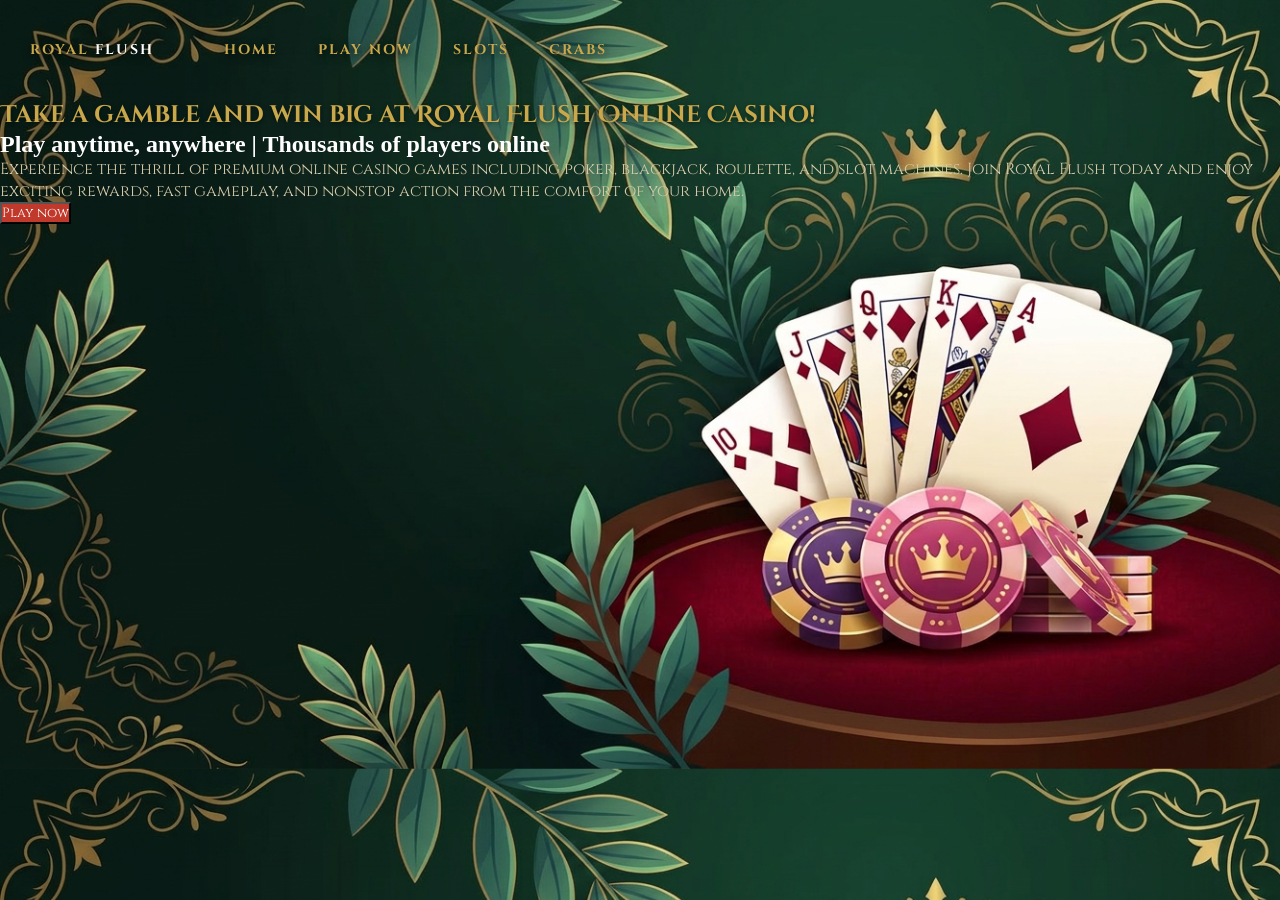
==== index.html @ 677800b7 "start på index side" ====
<!DOCTYPE html>
<html lang="en">

<head>
    <meta charset="UTF-8">
    <meta name="viewport" content="width=device-width, initial-scale=1.0">
    <title>Document</title>
    <link rel="stylesheet" href="style.css">
    <link rel="stylesheet" href="index.css">
    <link href="https://fonts.googleapis.com/css2?family=Cinzel+Decorative:wght@700&family=Cinzel:wght@400;700&display=swap" rel="stylesheet">
</head>

<body>
    <nav>
            <a>Royal <span class="flush">Flush</span></a>
            <div class="container1">
                <a>Home</a>
                <a>Play now</a>
                <a>Slots</a>
                <a>Crabs</a>
            </div>
    </nav>
    <section id="hero">
        <h1>Take a gamble and win big at Royal Flush Online Casino!</h1>
        <h2>Play anytime, anywhere | Thousands of players online</h2>
        <p>Experience the thrill of premium online casino games including poker, blackjack, roulette, and slot machines. Join Royal Flush today and enjoy exciting rewards, fast gameplay, and nonstop action from the comfort of your home.</p>
        <button>Play now</button>
    </section>

</body>

</html>
---- style.css ----
* {
    margin: 0;
    padding: 0;
    box-sizing: border-box;
    color: white;
}

img {
    display: block;
    width: 100%;
}
---- index.css ----
body {
    background-image: url(bilder/gemini.png);
    background-size: cover;
}

h1 {
    color: #C9A84C;
    text-shadow: 0 1px 4px rgba(0, 0, 0, 0.5);
    font-family: 'Cinzel Decorative', serif;
}

nav {
    display: flex;
    align-items: center;
    padding: 30px;
    gap: 60px;
}

.container1 {
    display: flex;
    align-items: center;
    padding: 10px;
    gap: 40px;
}

h2 {
    color: #ffffff;
}

p {
    color: #d4c9a8;
    font-family: 'Cinzel', serif;
}

button {
    background-color: #C0392B;
    font-family: 'Cinzel', serif;
}

nav a {
    font-family: 'Cinzel', serif;
    letter-spacing: 2px;
    text-transform: uppercase;
    color: #C9A84C;
    font-size: 14px;
    font-weight: 700;
    text-shadow: 0 2px 8px rgba(0, 0, 0, 0.8);
}
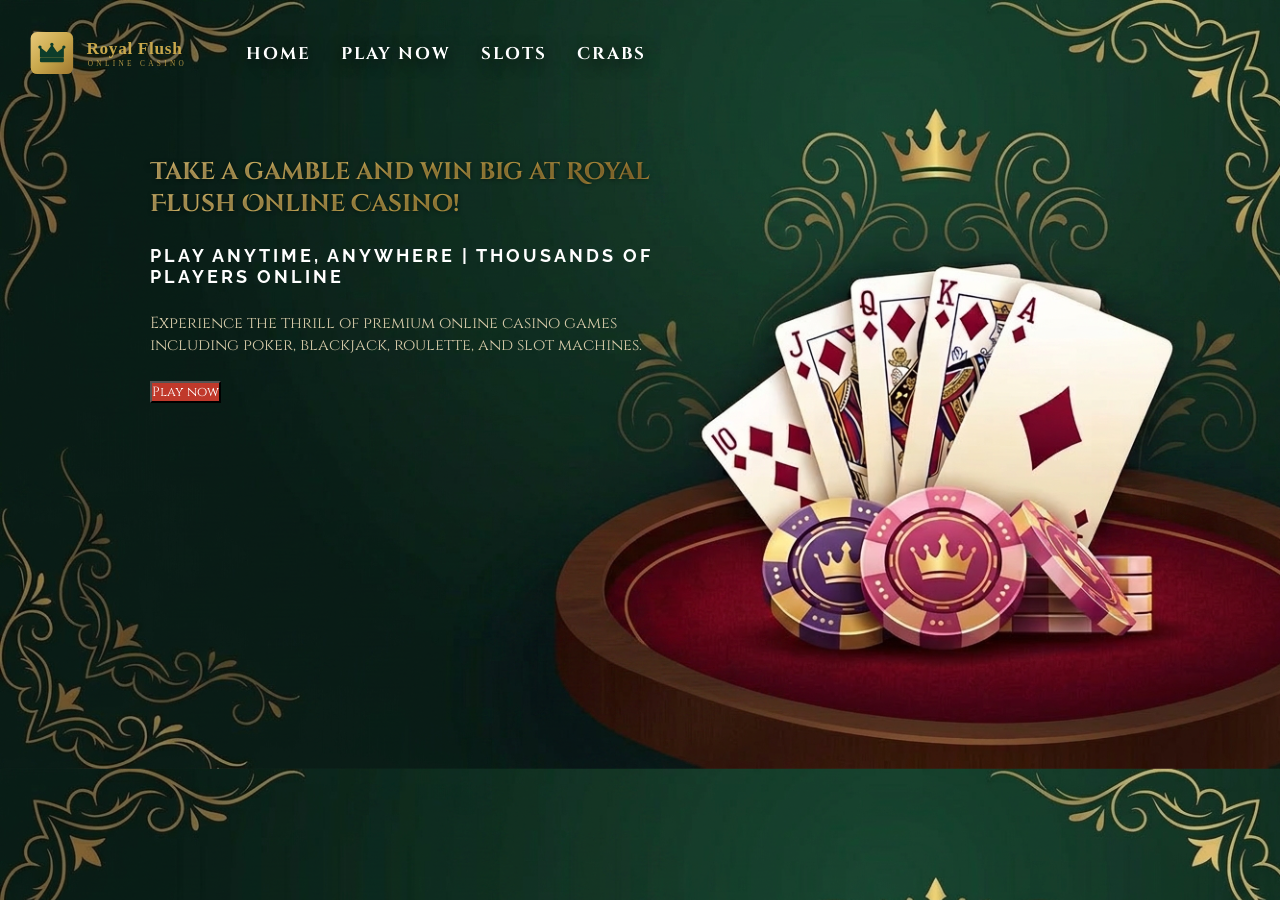
==== commit 752ff62d: "3" ====
--- a/index.html
+++ b/index.html
@@ -7,24 +7,29 @@
     <title>Document</title>
     <link rel="stylesheet" href="style.css">
     <link rel="stylesheet" href="index.css">
-    <link href="https://fonts.googleapis.com/css2?family=Cinzel+Decorative:wght@700&family=Cinzel:wght@400;700&display=swap" rel="stylesheet">
+    <link
+        href="https://fonts.googleapis.com/css2?family=Cinzel+Decorative:wght@700&family=Cinzel:wght@400;700&family=Raleway:wght@400;600;700&display=swap"
+        rel="stylesheet">
 </head>
 
 <body>
     <nav>
-            <a>Royal <span class="flush">Flush</span></a>
-            <div class="container1">
-                <a>Home</a>
-                <a>Play now</a>
-                <a>Slots</a>
-                <a>Crabs</a>
-            </div>
+        <img src="bilder/royal-flush-logo-utenbakgrunn.svg" alt="logo">
+        <div class="container1">
+            <a href="">Home</a>
+            <a href="">Play now</a>
+            <a href="">Slots</a>
+            <a href="">Crabs</a>
+        </div>
     </nav>
     <section id="hero">
-        <h1>Take a gamble and win big at Royal Flush Online Casino!</h1>
-        <h2>Play anytime, anywhere | Thousands of players online</h2>
-        <p>Experience the thrill of premium online casino games including poker, blackjack, roulette, and slot machines. Join Royal Flush today and enjoy exciting rewards, fast gameplay, and nonstop action from the comfort of your home.</p>
-        <button>Play now</button>
+        <div class="textbox">
+            <h1>Take a gamble and win big at Royal Flush Online Casino!</h1>
+            <h2>Play anytime, anywhere | Thousands of players online</h2>
+            <p>Experience the thrill of premium online casino games including poker, blackjack, roulette, and slot
+                machines.</p>
+            <button>Play now</button>
+        </div>
     </section>
 
 </body>
--- a/index.css
+++ b/index.css
@@ -1,10 +1,17 @@
 body {
-    background-image: url(bilder/gemini.png);
+    background-image: url(bilder/gemini2.png);
     background-size: cover;
 }
 
+#hero {
+    width: 100%;
+}
+
 h1 {
-    color: #C9A84C;
+    background: linear-gradient(135deg, #e8c97a, #C9A84C, #a07830);
+    -webkit-background-clip: text;
+    -webkit-text-fill-color: transparent;
+    background-clip: text;
     text-shadow: 0 1px 4px rgba(0, 0, 0, 0.5);
     font-family: 'Cinzel Decorative', serif;
 }
@@ -12,19 +19,24 @@
 nav {
     display: flex;
     align-items: center;
-    padding: 30px;
-    gap: 60px;
+    padding: 20px;
+    gap: 30px;
+    position: sticky;
 }
 
 .container1 {
     display: flex;
     align-items: center;
     padding: 10px;
-    gap: 40px;
+    gap: 30px;
 }
 
 h2 {
-    color: #ffffff;
+    font-family: 'Raleway';
+    font-weight: 700;
+    letter-spacing: 3px;
+    text-transform: uppercase;
+    font-size: 18px;
 }
 
 p {
@@ -35,14 +47,29 @@
 button {
     background-color: #C0392B;
     font-family: 'Cinzel', serif;
+    width: fit-content;
 }
 
 nav a {
     font-family: 'Cinzel', serif;
     letter-spacing: 2px;
     text-transform: uppercase;
-    color: #C9A84C;
-    font-size: 14px;
+    color: #ffffff;
+    font-size: 17px;
     font-weight: 700;
-    text-shadow: 0 2px 8px rgba(0, 0, 0, 0.8);
+    text-shadow: 0 4px 16px rgba(0, 0, 0, 0.8);
+    text-decoration: none;
+}
+
+nav img {
+    width: 15%;
+}
+
+.textbox {
+    width: 55%;
+    display: flex;
+    flex-direction: column;
+    padding-left: 150px;
+    padding-top: 50px;
+    gap: 25px;
 }
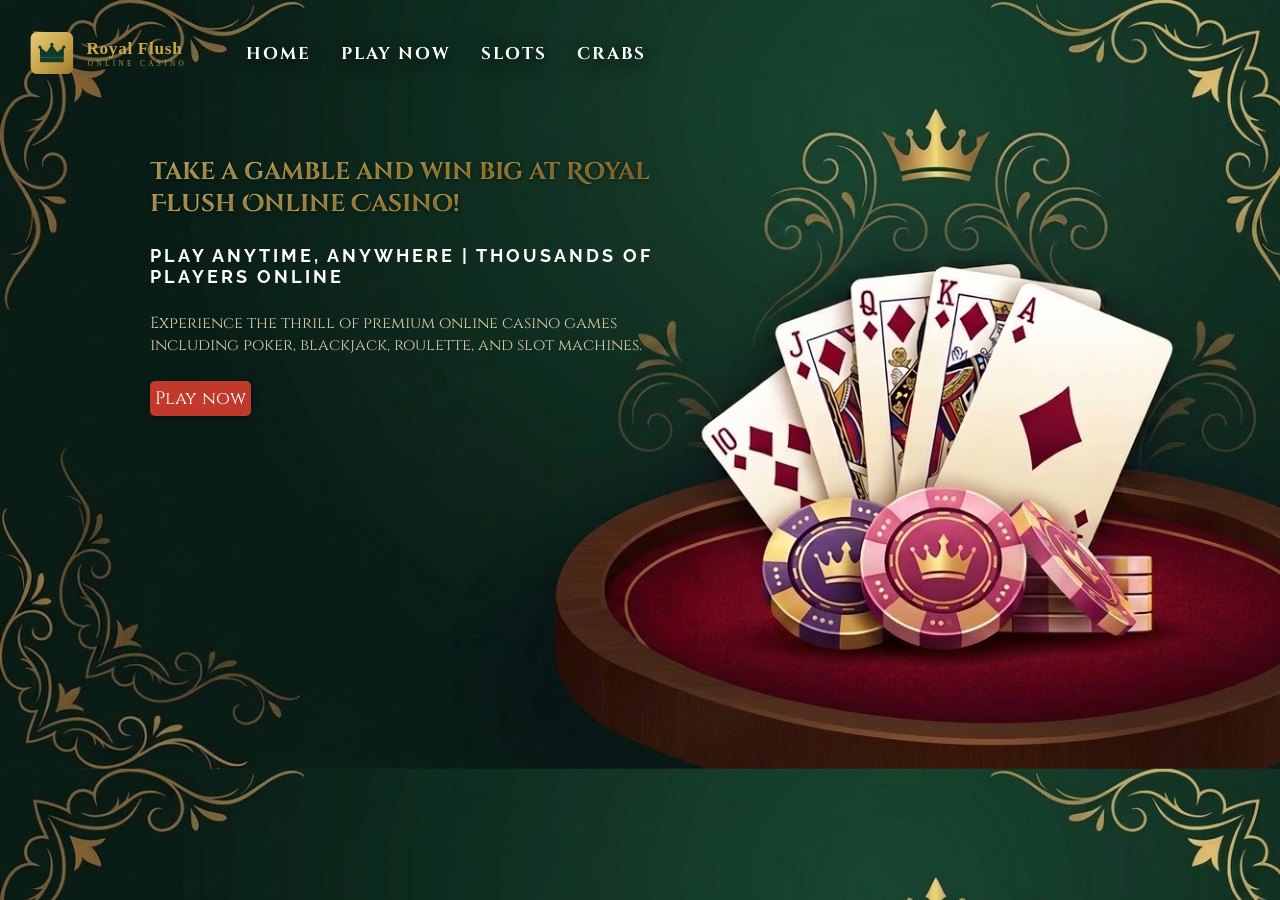
==== commit 4e4bc5cc: "start pa slots" ====
--- a/index.html
+++ b/index.html
@@ -7,9 +7,6 @@
     <title>Document</title>
     <link rel="stylesheet" href="style.css">
     <link rel="stylesheet" href="index.css">
-    <link
-        href="https://fonts.googleapis.com/css2?family=Cinzel+Decorative:wght@700&family=Cinzel:wght@400;700&family=Raleway:wght@400;600;700&display=swap"
-        rel="stylesheet">
 </head>
 
 <body>
@@ -18,7 +15,7 @@
         <div class="container1">
             <a href="">Home</a>
             <a href="">Play now</a>
-            <a href="">Slots</a>
+            <a href="slots.html">Slots</a>
             <a href="">Crabs</a>
         </div>
     </nav>
@@ -26,8 +23,7 @@
         <div class="textbox">
             <h1>Take a gamble and win big at Royal Flush Online Casino!</h1>
             <h2>Play anytime, anywhere | Thousands of players online</h2>
-            <p>Experience the thrill of premium online casino games including poker, blackjack, roulette, and slot
-                machines.</p>
+            <p>Experience the thrill of premium online casino games including poker, blackjack, roulette, and slot machines.</p>
             <button>Play now</button>
         </div>
     </section>
--- a/style.css
+++ b/style.css
@@ -1,3 +1,4 @@
+@import url(https://fonts.googleapis.com/css2?family=Cinzel+Decorative:wght@700&family=Cinzel:wght@400;700&family=Raleway:wght@400;600;700&display=swap);
 * {
     margin: 0;
     padding: 0;
--- a/index.css
+++ b/index.css
@@ -48,8 +48,18 @@
     background-color: #C0392B;
     font-family: 'Cinzel', serif;
     width: fit-content;
+    border: 0;
+    border-radius: 5px;
+    font-optical-sizing: auto;
+    padding: 5px;
+    font-size: large;
+    box-shadow: 0 2px 8px rgba(0,0,0,0.4);
+    cursor: pointer;
+    
 }
-
+button:hover{
+    background-color: #a13124;
+}
 nav a {
     font-family: 'Cinzel', serif;
     letter-spacing: 2px;
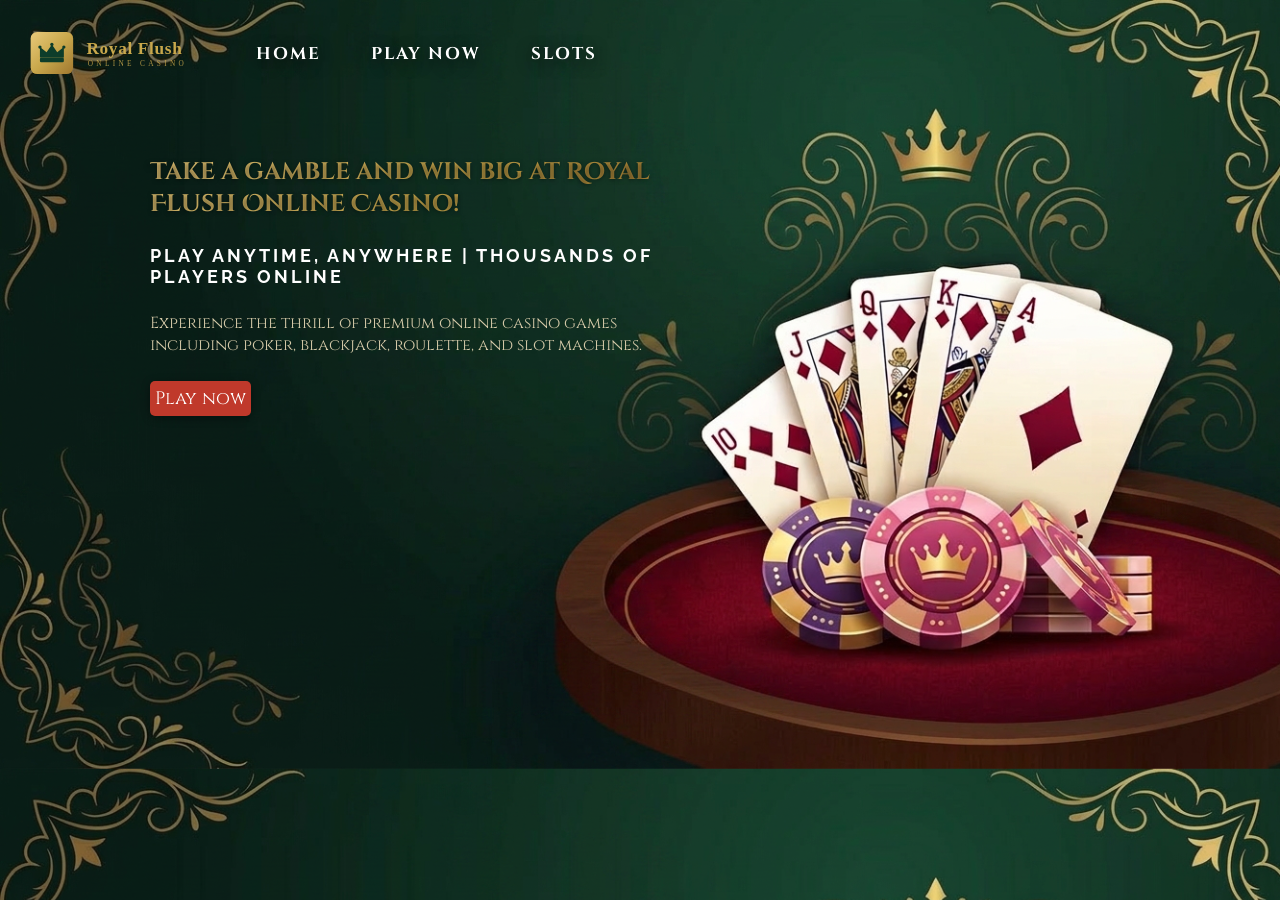
==== commit cbcf7397: "mandag 01.06" ====
--- a/index.html
+++ b/index.html
@@ -14,9 +14,8 @@
         <img src="bilder/royal-flush-logo-utenbakgrunn.svg" alt="logo">
         <div class="container1">
             <a href="">Home</a>
-            <a href="">Play now</a>
+            <a href="slots.html">Play now</a>
             <a href="slots.html">Slots</a>
-            <a href="">Crabs</a>
         </div>
     </nav>
     <section id="hero">
@@ -24,8 +23,9 @@
             <h1>Take a gamble and win big at Royal Flush Online Casino!</h1>
             <h2>Play anytime, anywhere | Thousands of players online</h2>
             <p>Experience the thrill of premium online casino games including poker, blackjack, roulette, and slot machines.</p>
-            <button>Play now</button>
+            <button id="btn">Play now</button>
         </div>
+    <script src="index.js"></script>
     </section>
 
 </body>
--- a/style.css
+++ b/style.css
@@ -10,4 +10,42 @@
     display: block;
     width: 100%;
 }
+nav {
+    display: flex;
+    align-items: center;
+    padding: 20px;
+    gap: 30px;
+    position: sticky;
+}
+nav a {
+    font-family: 'Cinzel', serif;
+    letter-spacing: 2px;
+    text-transform: uppercase;
+    color: #ffffff;
+    font-size: 17px;
+    font-weight: 700;
+    text-shadow: 0 4px 16px rgba(0, 0, 0, 0.8);
+    text-decoration: none;
+}
 
+nav img {
+    width: 15%;
+}
+a{
+    display: inline-block;
+    transition: 0.3s ease;
+    padding: 10px;
+    border-radius: 50%;
+}
+a:hover{
+    background: rgba(255, 200, 0, 0.15);
+  box-shadow:
+    0 0 10px #ffc800,
+    0 0 30px #ffc800,
+    0 0 60px #ffc800,
+    inset 0 0 20px rgba(255, 200, 0, 0.2);
+  text-shadow:
+    0 0 8px #fff,
+    0 0 20px #fff,
+    0 0 40px #fff;
+}
--- a/index.css
+++ b/index.css
@@ -15,15 +15,6 @@
     text-shadow: 0 1px 4px rgba(0, 0, 0, 0.5);
     font-family: 'Cinzel Decorative', serif;
 }
-
-nav {
-    display: flex;
-    align-items: center;
-    padding: 20px;
-    gap: 30px;
-    position: sticky;
-}
-
 .container1 {
     display: flex;
     align-items: center;
@@ -60,20 +51,6 @@
 button:hover{
     background-color: #a13124;
 }
-nav a {
-    font-family: 'Cinzel', serif;
-    letter-spacing: 2px;
-    text-transform: uppercase;
-    color: #ffffff;
-    font-size: 17px;
-    font-weight: 700;
-    text-shadow: 0 4px 16px rgba(0, 0, 0, 0.8);
-    text-decoration: none;
-}
-
-nav img {
-    width: 15%;
-}
 
 .textbox {
     width: 55%;
@@ -82,4 +59,40 @@
     padding-left: 150px;
     padding-top: 50px;
     gap: 25px;
+}
+@media (width<1150px) { 
+    body {
+    background-image: url(bilder/gemini2.png);
+    background-repeat: no-repeat;
+    background-color: #0a1916;
+}
+}
+@media (width<850px){
+    h2{
+        display: none;
+    }
+    p{
+        display: none;
+    }
+    h1{
+        font-size: 32px;
+    }
+}
+@media (width<750px){
+    h1{
+        font-size: 26px;
+    }
+}
+@media (width<700px){
+    h1{
+        font-size: 16px;
+    }
+}
+@media (width<500px){
+    h1{
+        font-size: 24px;
+    }
+    .textbox{
+        padding-left: 20px;
+    }
 }
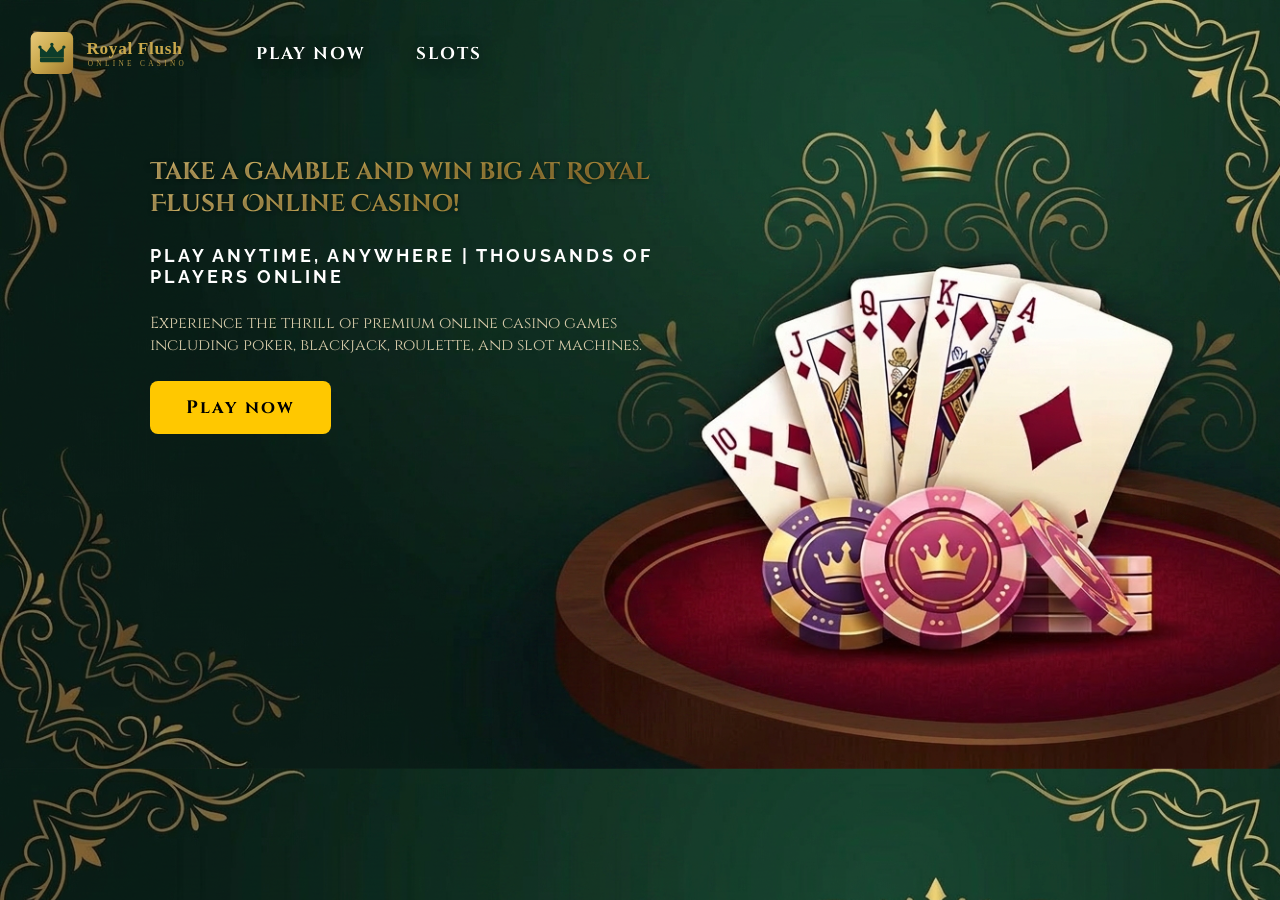
==== commit b50c81b8: "1" ====
--- a/index.html
+++ b/index.html
@@ -4,7 +4,8 @@
 <head>
     <meta charset="UTF-8">
     <meta name="viewport" content="width=device-width, initial-scale=1.0">
-    <title>Document</title>
+    <title>Royal Flush Casino</title>
+    <link rel="icon" type="image/png" href="bilder/crown.png">
     <link rel="stylesheet" href="style.css">
     <link rel="stylesheet" href="index.css">
 </head>
@@ -13,7 +14,6 @@
     <nav>
         <img src="bilder/royal-flush-logo-utenbakgrunn.svg" alt="logo">
         <div class="container1">
-            <a href="">Home</a>
             <a href="slots.html">Play now</a>
             <a href="slots.html">Slots</a>
         </div>
--- a/style.css
+++ b/style.css
@@ -35,17 +35,10 @@
     display: inline-block;
     transition: 0.3s ease;
     padding: 10px;
-    border-radius: 50%;
+    border-radius: 16px;
 }
 a:hover{
-    background: rgba(255, 200, 0, 0.15);
-  box-shadow:
-    0 0 10px #ffc800,
-    0 0 30px #ffc800,
-    0 0 60px #ffc800,
-    inset 0 0 20px rgba(255, 200, 0, 0.2);
-  text-shadow:
-    0 0 8px #fff,
-    0 0 20px #fff,
-    0 0 40px #fff;
-}
+    background: white;
+    box-shadow: 0 0 30px rgb(255, 200, 0);
+    color: black;
+}
--- a/index.css
+++ b/index.css
@@ -36,20 +36,23 @@
 }
 
 button {
-    background-color: #C0392B;
     font-family: 'Cinzel', serif;
+    font-size: 18px;
+    font-weight: 700;
+    letter-spacing: 2px;
+    padding: 14px 36px;
+    background: rgb(255, 200, 0);
+    color: black;
+    border: none;
+    border-radius: 8px;
+    cursor: pointer;
+    transition: 0.3s ease;
     width: fit-content;
-    border: 0;
-    border-radius: 5px;
-    font-optical-sizing: auto;
-    padding: 5px;
-    font-size: large;
-    box-shadow: 0 2px 8px rgba(0,0,0,0.4);
-    cursor: pointer;
     
 }
 button:hover{
-    background-color: #a13124;
+    background: white;
+    box-shadow: 0 0 30px rgb(255, 200, 0);
 }
 
 .textbox {
